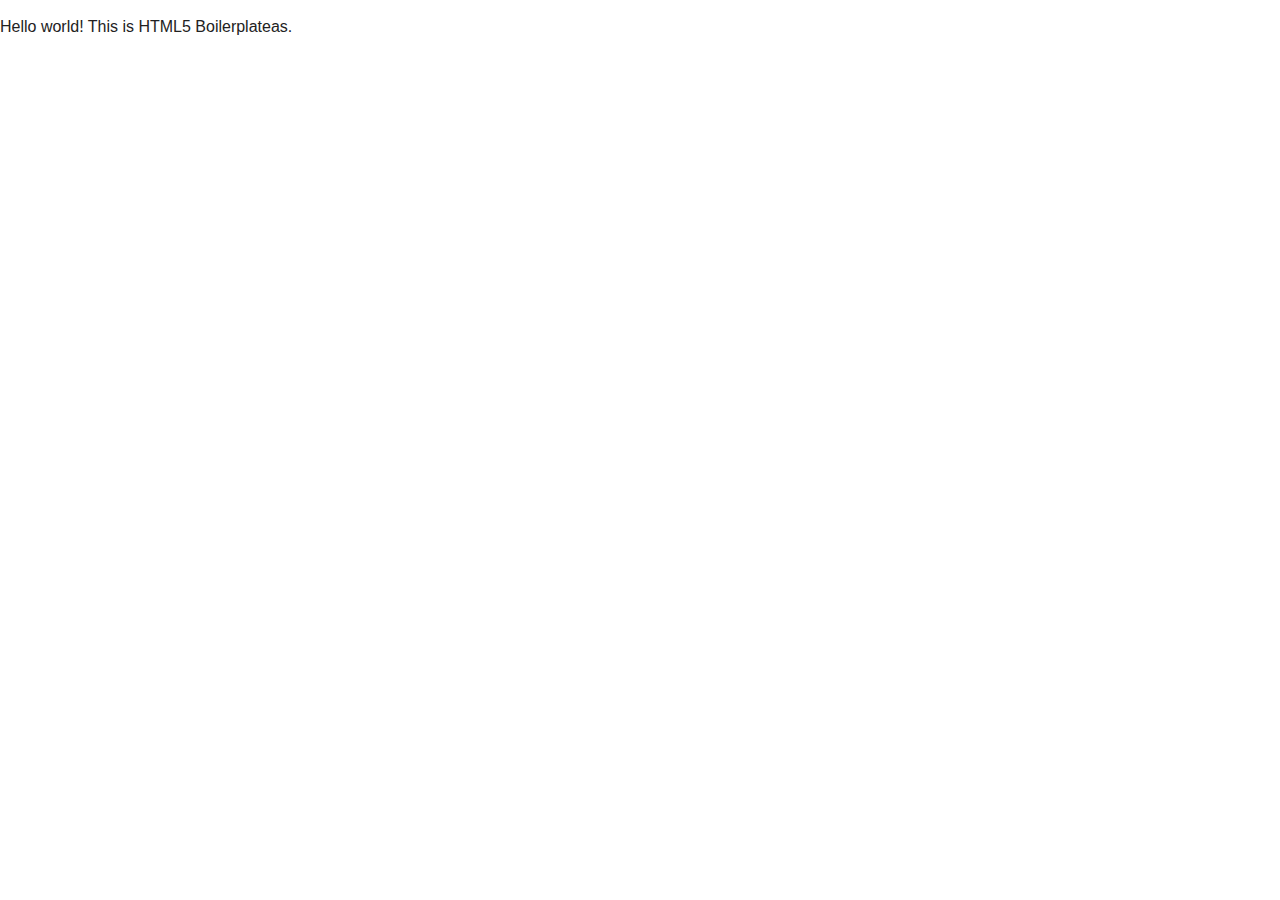
==== index.html @ f8ab848c "Init project" ====
<!DOCTYPE html>
<!--[if lt IE 7]>      <html class="no-js lt-ie9 lt-ie8 lt-ie7"> <![endif]-->
<!--[if IE 7]>         <html class="no-js lt-ie9 lt-ie8"> <![endif]-->
<!--[if IE 8]>         <html class="no-js lt-ie9"> <![endif]-->
<!--[if gt IE 8]><!--> <html class="no-js"> <!--<![endif]-->
    <head>
        <meta charset="utf-8">
        <meta http-equiv="X-UA-Compatible" content="IE=edge,chrome=1">
        <title></title>
        <meta name="description" content="">
        <meta name="viewport" content="width=device-width">

        <!-- Place favicon.ico and apple-touch-icon.png in the root directory -->

        <link rel="stylesheet" href="css/normalize.css">
        <link rel="stylesheet" href="css/main.css">
        <script src="js/vendor/modernizr-2.6.2.min.js"></script>
    </head>
    <body>
        <!--[if lt IE 7]>
            <p class="chromeframe">You are using an <strong>outdated</strong> browser. Please <a href="http://browsehappy.com/">upgrade your browser</a> or <a href="http://www.google.com/chromeframe/?redirect=true">activate Google Chrome Frame</a> to improve your experience.</p>
        <![endif]-->

        <!-- Add your site or application content here -->
        <p>Hello world! This is HTML5 Boilerplateas.</p>

        <script src="//ajax.googleapis.com/ajax/libs/jquery/1.9.1/jquery.min.js"></script>
        <script>window.jQuery || document.write('<script src="js/vendor/jquery-1.9.1.min.js"><\/script>')</script>
        <script src="js/plugins.js"></script>
        <script src="js/main.js"></script>

        <!-- Google Analytics: change UA-XXXXX-X to be your site's ID. -->
        <script>
            var _gaq=[['_setAccount','UA-XXXXX-X'],['_trackPageview']];
            (function(d,t){var g=d.createElement(t),s=d.getElementsByTagName(t)[0];
            g.src='//www.google-analytics.com/ga.js';
            s.parentNode.insertBefore(g,s)}(document,'script'));
        </script>
    </body>
</html>
---- css/main.css ----
/*
 * HTML5 Boilerplate
 *
 * What follows is the result of much research on cross-browser styling.
 * Credit left inline and big thanks to Nicolas Gallagher, Jonathan Neal,
 * Kroc Camen, and the H5BP dev community and team.
 */

/* ==========================================================================
   Base styles: opinionated defaults
   ========================================================================== */

html,
button,
input,
select,
textarea {
    color: #222;
}

body {
    font-size: 1em;
    line-height: 1.4;
}

/*
 * Remove text-shadow in selection highlight: h5bp.com/i
 * These selection rule sets have to be separate.
 * Customize the background color to match your design.
 */

::-moz-selection {
    background: #b3d4fc;
    text-shadow: none;
}

::selection {
    background: #b3d4fc;
    text-shadow: none;
}

/*
 * A better looking default horizontal rule
 */

hr {
    display: block;
    height: 1px;
    border: 0;
    border-top: 1px solid #ccc;
    margin: 1em 0;
    padding: 0;
}

/*
 * Remove the gap between images and the bottom of their containers: h5bp.com/i/440
 */

img {
    vertical-align: middle;
}

/*
 * Remove default fieldset styles.
 */

fieldset {
    border: 0;
    margin: 0;
    padding: 0;
}

/*
 * Allow only vertical resizing of textareas.
 */

textarea {
    resize: vertical;
}

/* ==========================================================================
   Chrome Frame prompt
   ========================================================================== */

.chromeframe {
    margin: 0.2em 0;
    background: #ccc;
    color: #000;
    padding: 0.2em 0;
}

/* ==========================================================================
   Author's custom styles
   ========================================================================== */

















/* ==========================================================================
   Helper classes
   ========================================================================== */

/*
 * Image replacement
 */

.ir {
    background-color: transparent;
    border: 0;
    overflow: hidden;
    /* IE 6/7 fallback */
    *text-indent: -9999px;
}

.ir:before {
    content: "";
    display: block;
    width: 0;
    height: 150%;
}

/*
 * Hide from both screenreaders and browsers: h5bp.com/u
 */

.hidden {
    display: none !important;
    visibility: hidden;
}

/*
 * Hide only visually, but have it available for screenreaders: h5bp.com/v
 */

.visuallyhidden {
    border: 0;
    clip: rect(0 0 0 0);
    height: 1px;
    margin: -1px;
    overflow: hidden;
    padding: 0;
    position: absolute;
    width: 1px;
}

/*
 * Extends the .visuallyhidden class to allow the element to be focusable
 * when navigated to via the keyboard: h5bp.com/p
 */

.visuallyhidden.focusable:active,
.visuallyhidden.focusable:focus {
    clip: auto;
    height: auto;
    margin: 0;
    overflow: visible;
    position: static;
    width: auto;
}

/*
 * Hide visually and from screenreaders, but maintain layout
 */

.invisible {
    visibility: hidden;
}

/*
 * Clearfix: contain floats
 *
 * For modern browsers
 * 1. The space content is one way to avoid an Opera bug when the
 *    `contenteditable` attribute is included anywhere else in the document.
 *    Otherwise it causes space to appear at the top and bottom of elements
 *    that receive the `clearfix` class.
 * 2. The use of `table` rather than `block` is only necessary if using
 *    `:before` to contain the top-margins of child elements.
 */

.clearfix:before,
.clearfix:after {
    content: " "; /* 1 */
    display: table; /* 2 */
}

.clearfix:after {
    clear: both;
}

/*
 * For IE 6/7 only
 * Include this rule to trigger hasLayout and contain floats.
 */

.clearfix {
    *zoom: 1;
}

/* ==========================================================================
   EXAMPLE Media Queries for Responsive Design.
   These examples override the primary ('mobile first') styles.
   Modify as content requires.
   ========================================================================== */

@media only screen and (min-width: 35em) {
    /* Style adjustments for viewports that meet the condition */
}

@media print,
       (-o-min-device-pixel-ratio: 5/4),
       (-webkit-min-device-pixel-ratio: 1.25),
       (min-resolution: 120dpi) {
    /* Style adjustments for high resolution devices */
}

/* ==========================================================================
   Print styles.
   Inlined to avoid required HTTP connection: h5bp.com/r
   ========================================================================== */

@media print {
    * {
        background: transparent !important;
        color: #000 !important; /* Black prints faster: h5bp.com/s */
        box-shadow: none !important;
        text-shadow: none !important;
    }

    a,
    a:visited {
        text-decoration: underline;
    }

    a[href]:after {
        content: " (" attr(href) ")";
    }

    abbr[title]:after {
        content: " (" attr(title) ")";
    }

    /*
     * Don't show links for images, or javascript/internal links
     */

    .ir a:after,
    a[href^="javascript:"]:after,
    a[href^="#"]:after {
        content: "";
    }

    pre,
    blockquote {
        border: 1px solid #999;
        page-break-inside: avoid;
    }

    thead {
        display: table-header-group; /* h5bp.com/t */
    }

    tr,
    img {
        page-break-inside: avoid;
    }

    img {
        max-width: 100% !important;
    }

    @page {
        margin: 0.5cm;
    }

    p,
    h2,
    h3 {
        orphans: 3;
        widows: 3;
    }

    h2,
    h3 {
        page-break-after: avoid;
    }
}
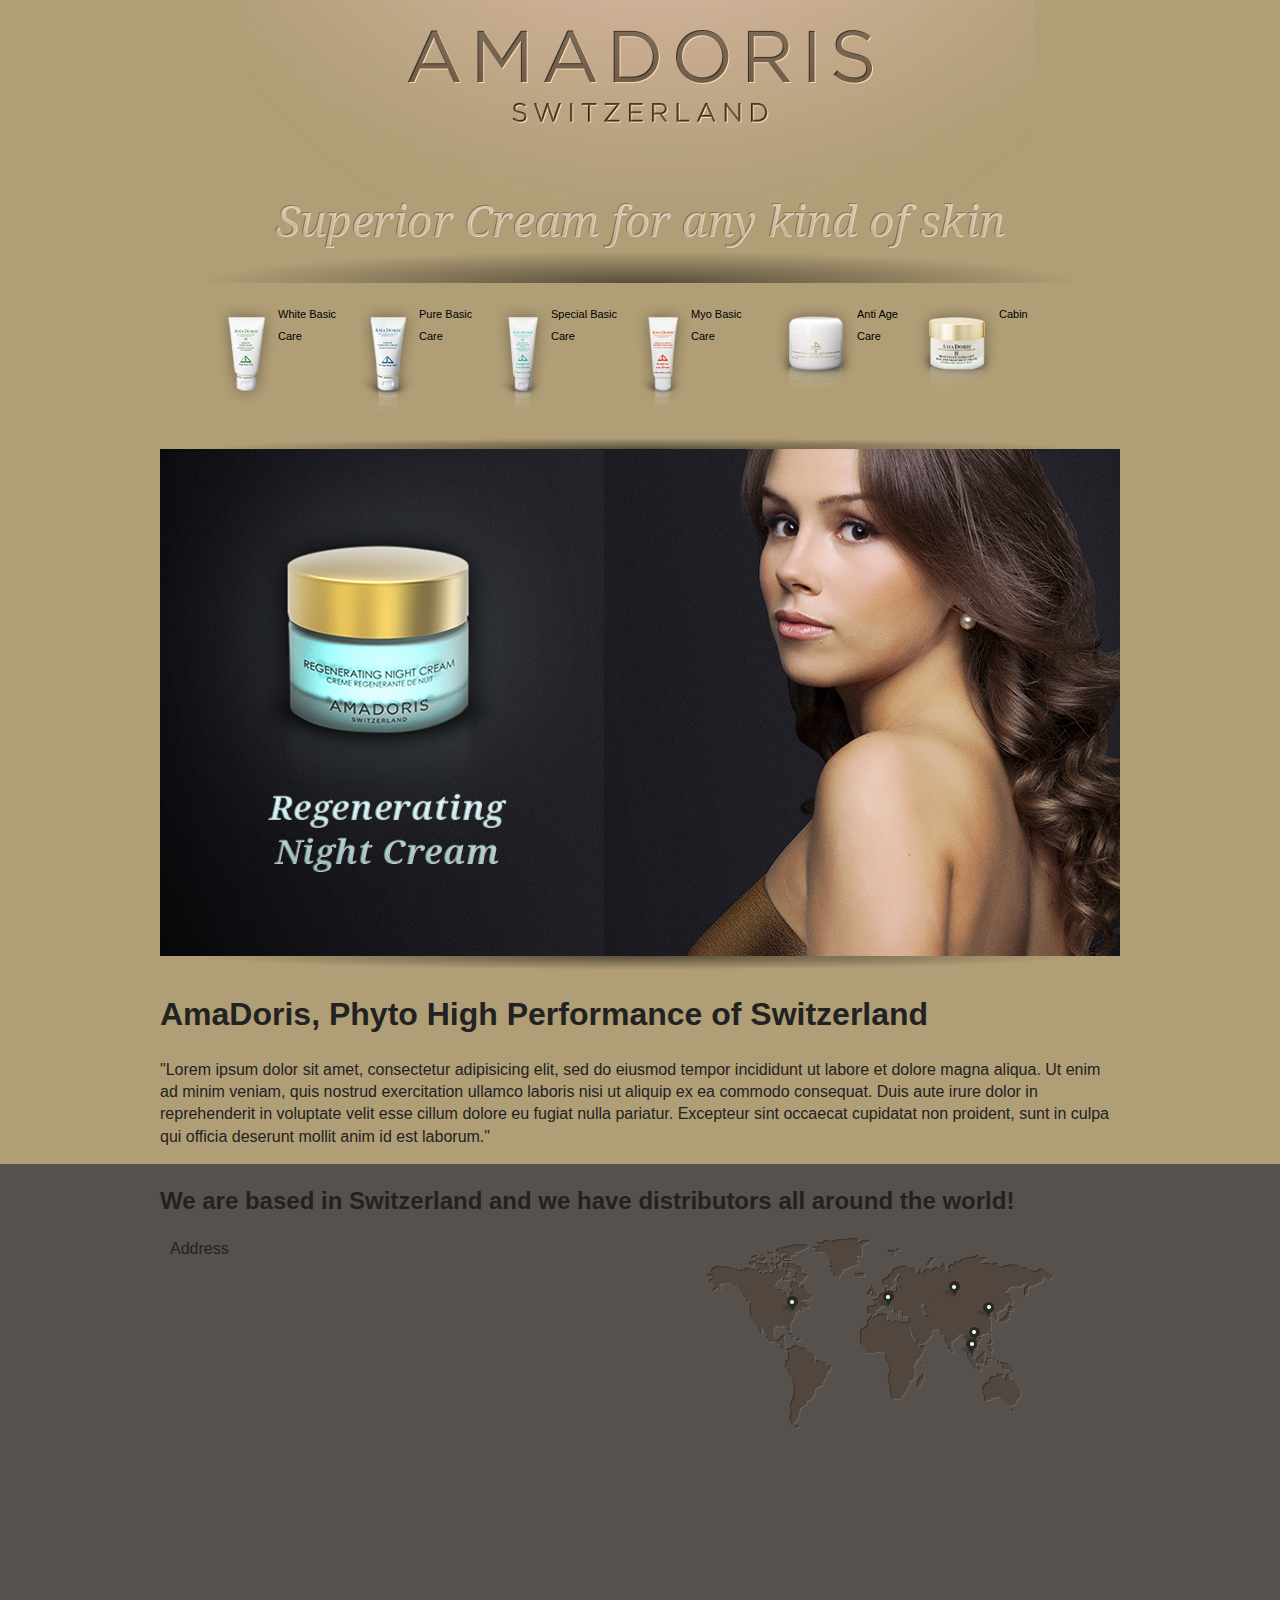
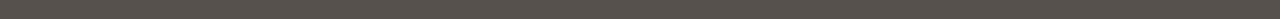
==== commit 552f2264: "landing page skeleton, needs fonts and improve footer" ====
--- a/index.html
+++ b/index.html
@@ -6,7 +6,7 @@
     <head>
         <meta charset="utf-8">
         <meta http-equiv="X-UA-Compatible" content="IE=edge,chrome=1">
-        <title></title>
+        <title>AmaDoris - Home</title>
         <meta name="description" content="">
         <meta name="viewport" content="width=device-width">
 
@@ -14,6 +14,8 @@
 
         <link rel="stylesheet" href="css/normalize.css">
         <link rel="stylesheet" href="css/main.css">
+        <link rel="stylesheet" href="css/style.css">
+        <link rel="stylesheet" href="css/960.css">
         <script src="js/vendor/modernizr-2.6.2.min.js"></script>
     </head>
     <body>
@@ -22,8 +24,52 @@
         <![endif]-->
 
         <!-- Add your site or application content here -->
-        <p>Hello world! This is HTML5 Boilerplateas.</p>
+        <header class="container container_12">
+            <div class="logo">
+                <a href='/' title="Home">
+                    <img src="img/logo_home.png">
+                </a>
+            </div>
+            <div class="top-tex">
+            </div>
+            <div class='top-shadow'></div>
+        </header>
 
+        <div class='main container container_12'>
+            <nav>
+                <ul>
+					<li><a href="#"><img src="img/product1.png"> White Basic Care</a></li>
+                    <li><a href="#"><img src="img/product2.png"> Pure Basic Care</a></li>
+                    <li><a href="#"><img src="img/product3.png"> Special Basic Care</a></li>
+                    <li><a href="#"><img src="img/product4.png"> Myo Basic Care</a></li>
+                    <li><a href="#"><img src="img/product5.png"> Anti Age Care</a></li>
+                    <li><a href="#"><img src="img/product6.png"> Cabin</a></li>
+                </ul>
+            </nav>
+			<div class='top-img-shadow'></div>
+			<div class='rotate-img'>
+				<img src='img/img_homepage.jpg'>
+			</div>
+			<div class='bottom-img-shadow'></div>
+			<div class='content'>
+				<h1>AmaDoris, Phyto High Performance of Switzerland</h1>
+				<p>"Lorem ipsum dolor sit amet, consectetur adipisicing elit, sed do eiusmod tempor 
+				incididunt ut labore et dolore magna aliqua. Ut enim ad minim veniam, quis nostrud 
+				exercitation ullamco laboris nisi ut aliquip ex ea commodo consequat. Duis aute irure 
+				dolor in reprehenderit in voluptate velit esse cillum dolore eu fugiat nulla pariatur. 
+				Excepteur sint occaecat cupidatat non proident, sunt in culpa qui officia deserunt mollit 
+				anim id est laborum."</p>
+			</div>
+        </div>
+		<footer>
+			<div class='container container_12'>
+				<h2>We are based in Switzerland and we have distributors all around the world!</h2>
+				<div class='grid_6'>Address</div>
+				<div class='grid_6'>
+					<img src='img/world_map_footer.png'>
+				</div>
+			</div>
+		</footer>
         <script src="//ajax.googleapis.com/ajax/libs/jquery/1.9.1/jquery.min.js"></script>
         <script>window.jQuery || document.write('<script src="js/vendor/jquery-1.9.1.min.js"><\/script>')</script>
         <script src="js/plugins.js"></script>
@@ -31,10 +77,12 @@
 
         <!-- Google Analytics: change UA-XXXXX-X to be your site's ID. -->
         <script>
-            var _gaq=[['_setAccount','UA-XXXXX-X'],['_trackPageview']];
-            (function(d,t){var g=d.createElement(t),s=d.getElementsByTagName(t)[0];
-            g.src='//www.google-analytics.com/ga.js';
-            s.parentNode.insertBefore(g,s)}(document,'script'));
+			var _gaq = [['_setAccount', 'UA-XXXXX-X'], ['_trackPageview']];
+			(function(d, t) {
+				var g = d.createElement(t), s = d.getElementsByTagName(t)[0];
+				g.src = '//www.google-analytics.com/ga.js';
+				s.parentNode.insertBefore(g, s)
+			}(document, 'script'));
         </script>
     </body>
 </html>
--- a/css/style.css
+++ b/css/style.css
@@ -0,0 +1,71 @@
+/* 
+    Document   : style
+    Created on : Jun 7, 2013, 11:32:16 PM
+    Author     : Sebastian Machuca @serroba <admin@serroba.com>
+    Description:
+        Purpose of the stylesheet follows.
+*/
+img{
+    display: block;
+	margin : 0 auto;
+}
+body{
+    background-color: #b09e76;
+}
+header .logo{
+    background: url('../img/top_shade.png') no-repeat top center transparent;
+    padding: 30px 0 80px;
+}
+header img{
+    margin : 0 auto;
+}
+header .top-tex{
+    background: url('../img/top_text.png') no-repeat center center transparent;
+    height: 45px;
+}
+header .top-shadow{
+    height: 35px;
+    background: -moz-radial-gradient(bottom center, ellipse , rgba(0,0,0,0.5), rgba(176, 158, 118, 0.1) 65%), #b09e76;
+    background: -webkit-radial-gradient(bottom center, ellipse , rgba(0,0,0,0.5), rgba(176, 158, 118, 0.1) 65%), #b09e76;
+    background: radial-gradient(bottom center, ellipse , rgba(0,0,0,0.5), rgba(176, 158, 118, 0.1) 65%), #b09e76;
+}
+.main ul{
+	display: table;
+	margin: 20px  auto;
+	overflow: auto;
+	padding-left: 0px;
+	width: 850px;
+}
+.main ul li{
+	display: block;
+	float: left;
+	margin-right: 15px;
+	width: 125px;
+}
+.main ul li a{
+	color: black;
+	font-size: 11px;
+	text-decoration: none;
+	vertical-align: text-bottom;
+}
+.main ul li a img{
+	float: left;
+}
+.main .top-img-shadow{
+    height: 12px;
+    background: -moz-radial-gradient(bottom center, ellipse , rgba(0,0,0,0.5), rgba(176, 158, 118, 0.1) 65%), #b09e76;
+    background: -webkit-radial-gradient(bottom center, ellipse , rgba(0,0,0,0.5), rgba(176, 158, 118, 0.1) 65%), #b09e76;
+    background: radial-gradient(bottom center, ellipse , rgba(0,0,0,0.5), rgba(176, 158, 118, 0.1) 65%), #b09e76;
+}
+
+.main .bottom-img-shadow{
+    height: 15px;
+    background: -moz-radial-gradient(top center, ellipse , rgba(0,0,0,0.5), rgba(176, 158, 118, 0.1) 65%), #b09e76;
+    background: -webkit-radial-gradient(top center, ellipse , rgba(0,0,0,0.5), rgba(176, 158, 118, 0.1) 65%), #b09e76;
+    background: radial-gradient(top center, ellipse , rgba(0,0,0,0.5), rgba(176, 158, 118, 0.1) 65%), #b09e76;
+}
+
+footer{
+	background: url('../img/footer_background.jpg') repeat-x top #57514d;
+	height: 455px;
+}--- a/css/960.css
+++ b/css/960.css
@@ -0,0 +1,653 @@
+/*
+  960 Grid System ~ Core CSS.
+  Learn more ~ http://960.gs/
+
+  Licensed under GPL and MIT.
+*/
+
+/*
+  Forces backgrounds to span full width,
+  even if there is horizontal scrolling.
+  Increase this if your layout is wider.
+
+  Note: IE6 works fine without this fix.
+*/
+
+body {
+  min-width: 960px;
+}
+
+/* `Container
+----------------------------------------------------------------------------------------------------*/
+
+.container_12,
+.container_16 {
+  margin-left: auto;
+  margin-right: auto;
+  width: 960px;
+}
+
+/* `Grid >> Global
+----------------------------------------------------------------------------------------------------*/
+
+.grid_1,
+.grid_2,
+.grid_3,
+.grid_4,
+.grid_5,
+.grid_6,
+.grid_7,
+.grid_8,
+.grid_9,
+.grid_10,
+.grid_11,
+.grid_12,
+.grid_13,
+.grid_14,
+.grid_15,
+.grid_16 {
+  display: inline;
+  float: left;
+  margin-left: 10px;
+  margin-right: 10px;
+}
+
+.push_1, .pull_1,
+.push_2, .pull_2,
+.push_3, .pull_3,
+.push_4, .pull_4,
+.push_5, .pull_5,
+.push_6, .pull_6,
+.push_7, .pull_7,
+.push_8, .pull_8,
+.push_9, .pull_9,
+.push_10, .pull_10,
+.push_11, .pull_11,
+.push_12, .pull_12,
+.push_13, .pull_13,
+.push_14, .pull_14,
+.push_15, .pull_15 {
+  position: relative;
+}
+
+.container_12 .grid_3,
+.container_16 .grid_4 {
+  width: 220px;
+}
+
+.container_12 .grid_6,
+.container_16 .grid_8 {
+  width: 460px;
+}
+
+.container_12 .grid_9,
+.container_16 .grid_12 {
+  width: 700px;
+}
+
+.container_12 .grid_12,
+.container_16 .grid_16 {
+  width: 940px;
+}
+
+/* `Grid >> Children (Alpha ~ First, Omega ~ Last)
+----------------------------------------------------------------------------------------------------*/
+
+.alpha {
+  margin-left: 0;
+}
+
+.omega {
+  margin-right: 0;
+}
+
+/* `Grid >> 12 Columns
+----------------------------------------------------------------------------------------------------*/
+
+.container_12 .grid_1 {
+  width: 60px;
+}
+
+.container_12 .grid_2 {
+  width: 140px;
+}
+
+.container_12 .grid_4 {
+  width: 300px;
+}
+
+.container_12 .grid_5 {
+  width: 380px;
+}
+
+.container_12 .grid_7 {
+  width: 540px;
+}
+
+.container_12 .grid_8 {
+  width: 620px;
+}
+
+.container_12 .grid_10 {
+  width: 780px;
+}
+
+.container_12 .grid_11 {
+  width: 860px;
+}
+
+/* `Grid >> 16 Columns
+----------------------------------------------------------------------------------------------------*/
+
+.container_16 .grid_1 {
+  width: 40px;
+}
+
+.container_16 .grid_2 {
+  width: 100px;
+}
+
+.container_16 .grid_3 {
+  width: 160px;
+}
+
+.container_16 .grid_5 {
+  width: 280px;
+}
+
+.container_16 .grid_6 {
+  width: 340px;
+}
+
+.container_16 .grid_7 {
+  width: 400px;
+}
+
+.container_16 .grid_9 {
+  width: 520px;
+}
+
+.container_16 .grid_10 {
+  width: 580px;
+}
+
+.container_16 .grid_11 {
+  width: 640px;
+}
+
+.container_16 .grid_13 {
+  width: 760px;
+}
+
+.container_16 .grid_14 {
+  width: 820px;
+}
+
+.container_16 .grid_15 {
+  width: 880px;
+}
+
+/* `Prefix Extra Space >> Global
+----------------------------------------------------------------------------------------------------*/
+
+.container_12 .prefix_3,
+.container_16 .prefix_4 {
+  padding-left: 240px;
+}
+
+.container_12 .prefix_6,
+.container_16 .prefix_8 {
+  padding-left: 480px;
+}
+
+.container_12 .prefix_9,
+.container_16 .prefix_12 {
+  padding-left: 720px;
+}
+
+/* `Prefix Extra Space >> 12 Columns
+----------------------------------------------------------------------------------------------------*/
+
+.container_12 .prefix_1 {
+  padding-left: 80px;
+}
+
+.container_12 .prefix_2 {
+  padding-left: 160px;
+}
+
+.container_12 .prefix_4 {
+  padding-left: 320px;
+}
+
+.container_12 .prefix_5 {
+  padding-left: 400px;
+}
+
+.container_12 .prefix_7 {
+  padding-left: 560px;
+}
+
+.container_12 .prefix_8 {
+  padding-left: 640px;
+}
+
+.container_12 .prefix_10 {
+  padding-left: 800px;
+}
+
+.container_12 .prefix_11 {
+  padding-left: 880px;
+}
+
+/* `Prefix Extra Space >> 16 Columns
+----------------------------------------------------------------------------------------------------*/
+
+.container_16 .prefix_1 {
+  padding-left: 60px;
+}
+
+.container_16 .prefix_2 {
+  padding-left: 120px;
+}
+
+.container_16 .prefix_3 {
+  padding-left: 180px;
+}
+
+.container_16 .prefix_5 {
+  padding-left: 300px;
+}
+
+.container_16 .prefix_6 {
+  padding-left: 360px;
+}
+
+.container_16 .prefix_7 {
+  padding-left: 420px;
+}
+
+.container_16 .prefix_9 {
+  padding-left: 540px;
+}
+
+.container_16 .prefix_10 {
+  padding-left: 600px;
+}
+
+.container_16 .prefix_11 {
+  padding-left: 660px;
+}
+
+.container_16 .prefix_13 {
+  padding-left: 780px;
+}
+
+.container_16 .prefix_14 {
+  padding-left: 840px;
+}
+
+.container_16 .prefix_15 {
+  padding-left: 900px;
+}
+
+/* `Suffix Extra Space >> Global
+----------------------------------------------------------------------------------------------------*/
+
+.container_12 .suffix_3,
+.container_16 .suffix_4 {
+  padding-right: 240px;
+}
+
+.container_12 .suffix_6,
+.container_16 .suffix_8 {
+  padding-right: 480px;
+}
+
+.container_12 .suffix_9,
+.container_16 .suffix_12 {
+  padding-right: 720px;
+}
+
+/* `Suffix Extra Space >> 12 Columns
+----------------------------------------------------------------------------------------------------*/
+
+.container_12 .suffix_1 {
+  padding-right: 80px;
+}
+
+.container_12 .suffix_2 {
+  padding-right: 160px;
+}
+
+.container_12 .suffix_4 {
+  padding-right: 320px;
+}
+
+.container_12 .suffix_5 {
+  padding-right: 400px;
+}
+
+.container_12 .suffix_7 {
+  padding-right: 560px;
+}
+
+.container_12 .suffix_8 {
+  padding-right: 640px;
+}
+
+.container_12 .suffix_10 {
+  padding-right: 800px;
+}
+
+.container_12 .suffix_11 {
+  padding-right: 880px;
+}
+
+/* `Suffix Extra Space >> 16 Columns
+----------------------------------------------------------------------------------------------------*/
+
+.container_16 .suffix_1 {
+  padding-right: 60px;
+}
+
+.container_16 .suffix_2 {
+  padding-right: 120px;
+}
+
+.container_16 .suffix_3 {
+  padding-right: 180px;
+}
+
+.container_16 .suffix_5 {
+  padding-right: 300px;
+}
+
+.container_16 .suffix_6 {
+  padding-right: 360px;
+}
+
+.container_16 .suffix_7 {
+  padding-right: 420px;
+}
+
+.container_16 .suffix_9 {
+  padding-right: 540px;
+}
+
+.container_16 .suffix_10 {
+  padding-right: 600px;
+}
+
+.container_16 .suffix_11 {
+  padding-right: 660px;
+}
+
+.container_16 .suffix_13 {
+  padding-right: 780px;
+}
+
+.container_16 .suffix_14 {
+  padding-right: 840px;
+}
+
+.container_16 .suffix_15 {
+  padding-right: 900px;
+}
+
+/* `Push Space >> Global
+----------------------------------------------------------------------------------------------------*/
+
+.container_12 .push_3,
+.container_16 .push_4 {
+  left: 240px;
+}
+
+.container_12 .push_6,
+.container_16 .push_8 {
+  left: 480px;
+}
+
+.container_12 .push_9,
+.container_16 .push_12 {
+  left: 720px;
+}
+
+/* `Push Space >> 12 Columns
+----------------------------------------------------------------------------------------------------*/
+
+.container_12 .push_1 {
+  left: 80px;
+}
+
+.container_12 .push_2 {
+  left: 160px;
+}
+
+.container_12 .push_4 {
+  left: 320px;
+}
+
+.container_12 .push_5 {
+  left: 400px;
+}
+
+.container_12 .push_7 {
+  left: 560px;
+}
+
+.container_12 .push_8 {
+  left: 640px;
+}
+
+.container_12 .push_10 {
+  left: 800px;
+}
+
+.container_12 .push_11 {
+  left: 880px;
+}
+
+/* `Push Space >> 16 Columns
+----------------------------------------------------------------------------------------------------*/
+
+.container_16 .push_1 {
+  left: 60px;
+}
+
+.container_16 .push_2 {
+  left: 120px;
+}
+
+.container_16 .push_3 {
+  left: 180px;
+}
+
+.container_16 .push_5 {
+  left: 300px;
+}
+
+.container_16 .push_6 {
+  left: 360px;
+}
+
+.container_16 .push_7 {
+  left: 420px;
+}
+
+.container_16 .push_9 {
+  left: 540px;
+}
+
+.container_16 .push_10 {
+  left: 600px;
+}
+
+.container_16 .push_11 {
+  left: 660px;
+}
+
+.container_16 .push_13 {
+  left: 780px;
+}
+
+.container_16 .push_14 {
+  left: 840px;
+}
+
+.container_16 .push_15 {
+  left: 900px;
+}
+
+/* `Pull Space >> Global
+----------------------------------------------------------------------------------------------------*/
+
+.container_12 .pull_3,
+.container_16 .pull_4 {
+  left: -240px;
+}
+
+.container_12 .pull_6,
+.container_16 .pull_8 {
+  left: -480px;
+}
+
+.container_12 .pull_9,
+.container_16 .pull_12 {
+  left: -720px;
+}
+
+/* `Pull Space >> 12 Columns
+----------------------------------------------------------------------------------------------------*/
+
+.container_12 .pull_1 {
+  left: -80px;
+}
+
+.container_12 .pull_2 {
+  left: -160px;
+}
+
+.container_12 .pull_4 {
+  left: -320px;
+}
+
+.container_12 .pull_5 {
+  left: -400px;
+}
+
+.container_12 .pull_7 {
+  left: -560px;
+}
+
+.container_12 .pull_8 {
+  left: -640px;
+}
+
+.container_12 .pull_10 {
+  left: -800px;
+}
+
+.container_12 .pull_11 {
+  left: -880px;
+}
+
+/* `Pull Space >> 16 Columns
+----------------------------------------------------------------------------------------------------*/
+
+.container_16 .pull_1 {
+  left: -60px;
+}
+
+.container_16 .pull_2 {
+  left: -120px;
+}
+
+.container_16 .pull_3 {
+  left: -180px;
+}
+
+.container_16 .pull_5 {
+  left: -300px;
+}
+
+.container_16 .pull_6 {
+  left: -360px;
+}
+
+.container_16 .pull_7 {
+  left: -420px;
+}
+
+.container_16 .pull_9 {
+  left: -540px;
+}
+
+.container_16 .pull_10 {
+  left: -600px;
+}
+
+.container_16 .pull_11 {
+  left: -660px;
+}
+
+.container_16 .pull_13 {
+  left: -780px;
+}
+
+.container_16 .pull_14 {
+  left: -840px;
+}
+
+.container_16 .pull_15 {
+  left: -900px;
+}
+
+/* `Clear Floated Elements
+----------------------------------------------------------------------------------------------------*/
+
+/* http://sonspring.com/journal/clearing-floats */
+
+.clear {
+  clear: both;
+  display: block;
+  overflow: hidden;
+  visibility: hidden;
+  width: 0;
+  height: 0;
+}
+
+/* http://www.yuiblog.com/blog/2010/09/27/clearfix-reloaded-overflowhidden-demystified */
+
+.clearfix:before,
+.clearfix:after,
+.container_12:before,
+.container_12:after,
+.container_16:before,
+.container_16:after {
+  content: '.';
+  display: block;
+  overflow: hidden;
+  visibility: hidden;
+  font-size: 0;
+  line-height: 0;
+  width: 0;
+  height: 0;
+}
+
+.clearfix:after,
+.container_12:after,
+.container_16:after {
+  clear: both;
+}
+
+/*
+  The following zoom:1 rule is specifically for IE6 + IE7.
+  Move to separate stylesheet if invalid CSS is a problem.
+*/
+
+.clearfix,
+.container_12,
+.container_16 {
+  zoom: 1;
+}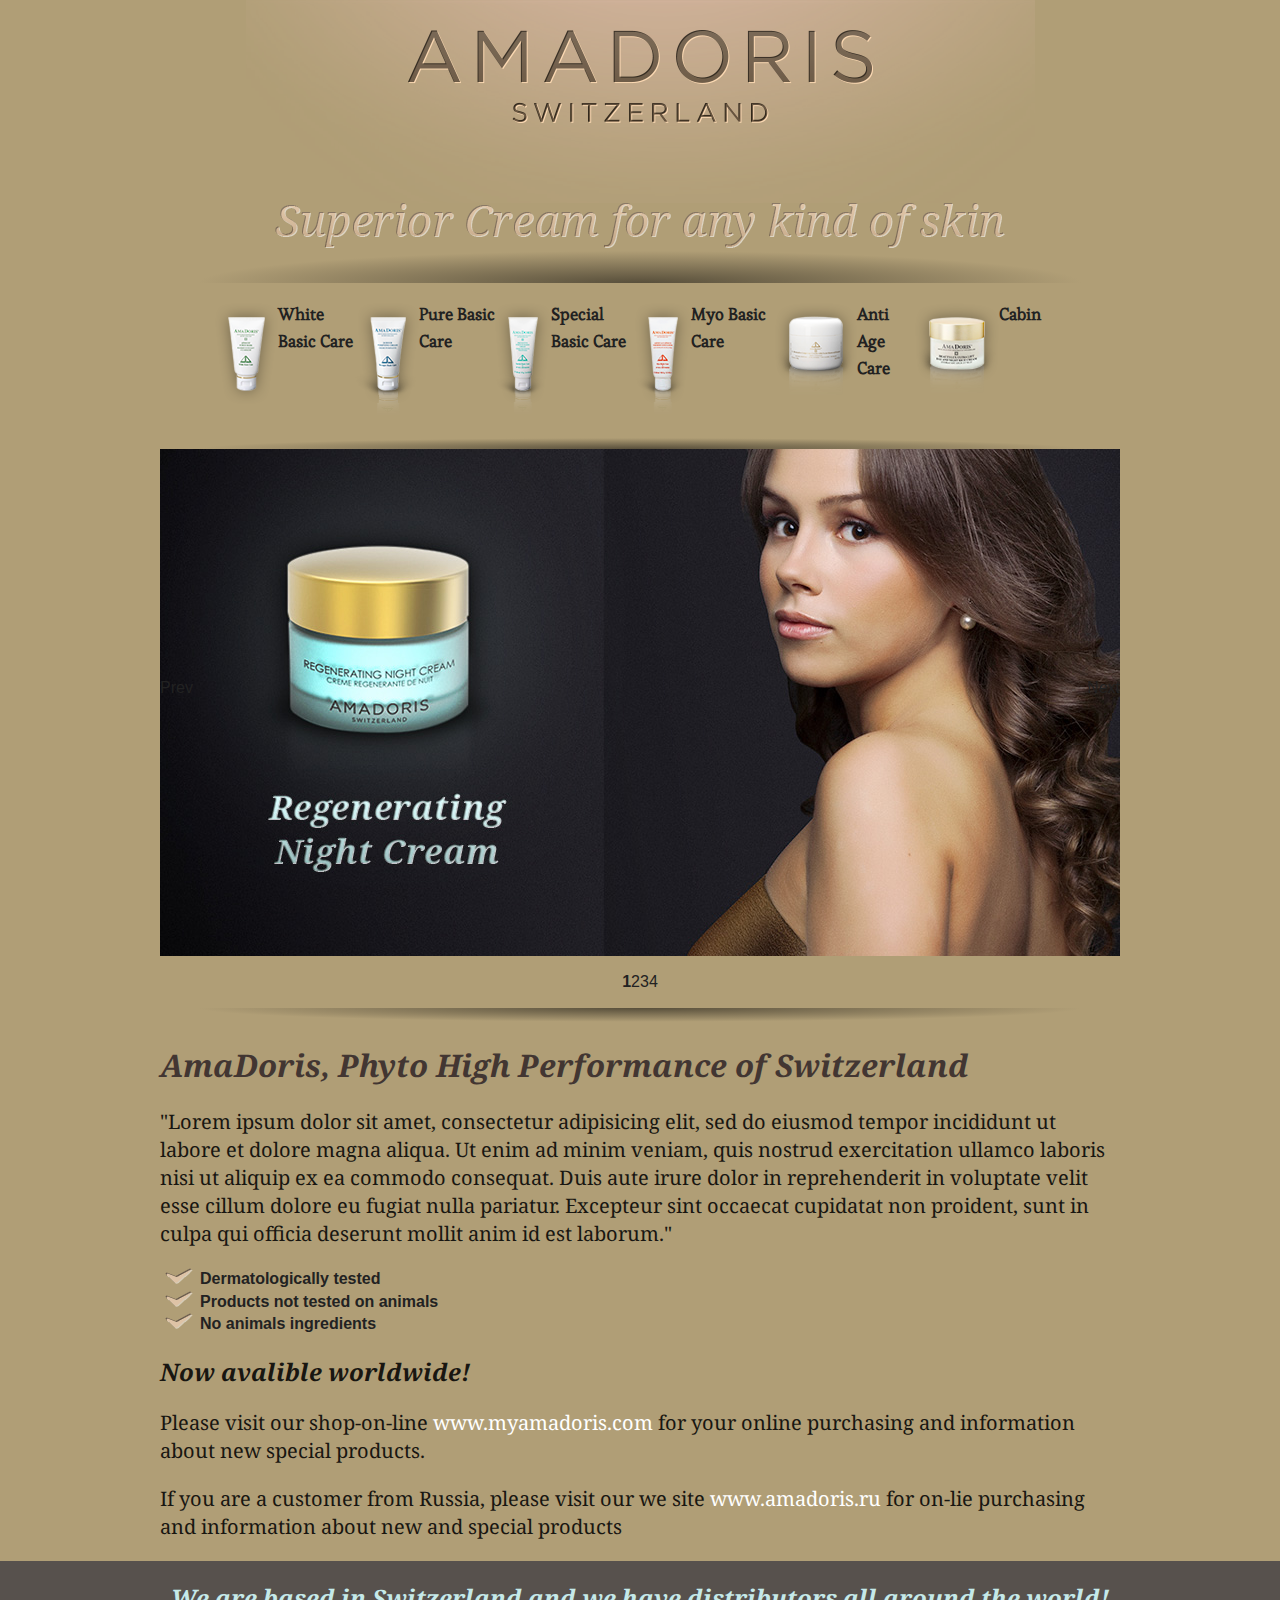
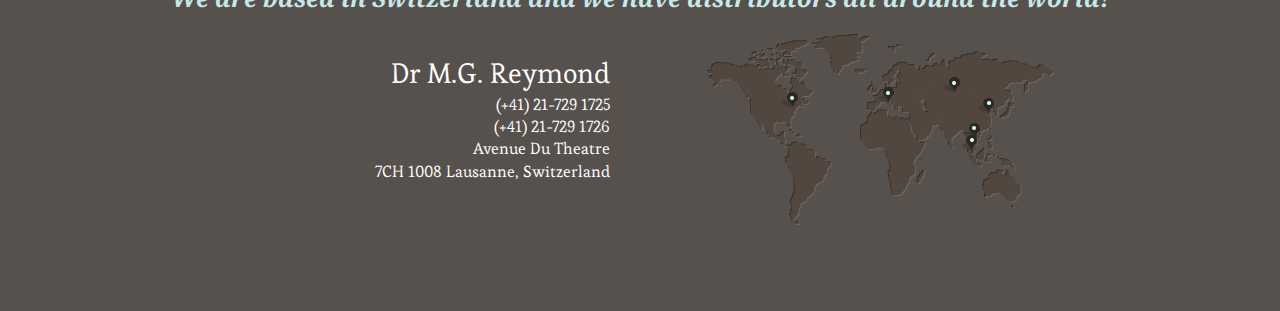
==== commit eaa82168: "first index release ready" ====
--- a/index.html
+++ b/index.html
@@ -16,7 +16,11 @@
         <link rel="stylesheet" href="css/main.css">
         <link rel="stylesheet" href="css/style.css">
         <link rel="stylesheet" href="css/960.css">
+		<link rel="stylesheet" href="css/nivo-slider.css">
+		<link href='http://fonts.googleapis.com/css?family=Esteban' rel='stylesheet' type='text/css'>
+		<link href='http://fonts.googleapis.com/css?family=Noto+Serif:400,400italic' rel='stylesheet' type='text/css'>
         <script src="js/vendor/modernizr-2.6.2.min.js"></script>
+
     </head>
     <body>
         <!--[if lt IE 7]>
@@ -35,7 +39,7 @@
             <div class='top-shadow'></div>
         </header>
 
-        <div class='main container container_12'>
+        <article class='main container container_12'>
             <nav>
                 <ul>
 					<li><a href="#"><img src="img/product1.png"> White Basic Care</a></li>
@@ -47,24 +51,48 @@
                 </ul>
             </nav>
 			<div class='top-img-shadow'></div>
-			<div class='rotate-img'>
-				<img src='img/img_homepage.jpg'>
+			<div id="slider" class="nivoSlider">
+				<img src='img/img1.jpg' alt="">
+				<img src='img/img2.jpg' alt="">
+				<img src='img/img3.jpg' alt="">
+				<img src='img/img4.png' alt="">
 			</div>
 			<div class='bottom-img-shadow'></div>
 			<div class='content'>
 				<h1>AmaDoris, Phyto High Performance of Switzerland</h1>
 				<p>"Lorem ipsum dolor sit amet, consectetur adipisicing elit, sed do eiusmod tempor 
-				incididunt ut labore et dolore magna aliqua. Ut enim ad minim veniam, quis nostrud 
-				exercitation ullamco laboris nisi ut aliquip ex ea commodo consequat. Duis aute irure 
-				dolor in reprehenderit in voluptate velit esse cillum dolore eu fugiat nulla pariatur. 
-				Excepteur sint occaecat cupidatat non proident, sunt in culpa qui officia deserunt mollit 
-				anim id est laborum."</p>
+					incididunt ut labore et dolore magna aliqua. Ut enim ad minim veniam, quis nostrud 
+					exercitation ullamco laboris nisi ut aliquip ex ea commodo consequat. Duis aute irure 
+					dolor in reprehenderit in voluptate velit esse cillum dolore eu fugiat nulla pariatur. 
+					Excepteur sint occaecat cupidatat non proident, sunt in culpa qui officia deserunt mollit 
+					anim id est laborum."</p>
+
+				<ul>
+					<li>Dermatologically tested</li>
+					<li>Products not tested on animals</li>
+					<li>No animals ingredients</li>
+				</ul>
+
+				<h2>Now avalible worldwide!</h2>
+				<p>Please visit our shop-on-line <a href="http://www.myamadoris.com">www.myamadoris.com</a> 
+					for your online purchasing and information about new special products.</p>
+				<p>If you are a customer from Russia, please visit our we site 
+					<a href="http://www.amadoris.ru">www.amadoris.ru</a> for on-lie purchasing and information
+					about new and special products</p>
 			</div>
-        </div>
+        </article>
 		<footer>
 			<div class='container container_12'>
 				<h2>We are based in Switzerland and we have distributors all around the world!</h2>
-				<div class='grid_6'>Address</div>
+				<div class='grid_6'>
+					<address>
+						<span class="name">Dr M.G. Reymond</span> <br>
+						<a href="tel:+41217291725">(+41) 21-729 1725</a><br>
+						<a href="tel:+41217291726">(+41) 21-729 1726</a><br>
+						<span>Avenue Du Theatre<br>
+							7CH 1008 Lausanne, Switzerland</span>
+					</address>
+				</div>
 				<div class='grid_6'>
 					<img src='img/world_map_footer.png'>
 				</div>
@@ -74,7 +102,12 @@
         <script>window.jQuery || document.write('<script src="js/vendor/jquery-1.9.1.min.js"><\/script>')</script>
         <script src="js/plugins.js"></script>
         <script src="js/main.js"></script>
-
+		<script src="js/vendor/jquery.nivo.slider.pack.js"></script>
+		<script type="text/javascript">
+			$(window).load(function() {
+				$('#slider').nivoSlider();
+			});
+		</script>
         <!-- Google Analytics: change UA-XXXXX-X to be your site's ID. -->
         <script>
 			var _gaq = [['_setAccount', 'UA-XXXXX-X'], ['_trackPageview']];
--- a/css/style.css
+++ b/css/style.css
@@ -29,27 +29,58 @@
     background: -webkit-radial-gradient(bottom center, ellipse , rgba(0,0,0,0.5), rgba(176, 158, 118, 0.1) 65%), #b09e76;
     background: radial-gradient(bottom center, ellipse , rgba(0,0,0,0.5), rgba(176, 158, 118, 0.1) 65%), #b09e76;
 }
-.main ul{
+.main nav ul{
 	display: table;
+	height: 114px;
 	margin: 20px  auto;
 	overflow: auto;
 	padding-left: 0px;
 	width: 850px;
 }
-.main ul li{
+.main nav ul li{
 	display: block;
 	float: left;
-	margin-right: 15px;
-	width: 125px;
+	height: 114px;
+	width: 140px;
 }
-.main ul li a{
-	color: black;
-	font-size: 11px;
+.main nav ul li a{
+	color: #212121;
+	font-family: 'Esteban', serif;
+	font-size: 17px;
 	text-decoration: none;
 	vertical-align: text-bottom;
 }
-.main ul li a img{
+.main nav ul li a img{
 	float: left;
+}
+.main .content h1{
+	color: #423632;
+	font-family: 'Noto Serif', serif;
+	font-size: 31px;
+	font-style: italic;
+}
+.main .content h2{
+	color: #181611;
+	font-family: 'Noto Serif', serif;
+	font-size: 24px;
+	font-style: italic;
+}
+.main .content p{
+	color: #181611;
+	font-family: 'Noto Serif', serif;
+	font-size: 20px;
+	font-style: normal;
+}
+.main .content a{
+	color: #fff;
+	font-family: 'Noto Serif', serif;
+	text-decoration: none;
+}
+.main ul{
+	list-style-image: url('../img/bullet.png');
+}
+.main ul li{
+	font-weight: bold;
 }
 .main .top-img-shadow{
     height: 12px;
@@ -66,6 +97,31 @@
 }
 
 footer{
-	background: url('../img/footer_background.jpg') repeat-x top #57514d;
-	height: 455px;
+	background: #57514d; /*url('../img/footer_gradient.jpg') repeat-x top #57514d;*/
+	height: 350px;
+}
+
+footer h2{
+	color: #c5e9e9;
+	font-family: 'Noto Serif', serif;
+	font-size: 24px;
+	font-style: italic;
+	text-align: center;
+}
+footer address{
+	color: #fff;
+	font-family: 'Esteban', serif;
+	font-size: 16px;
+	font-style: normal;
+	margin-top: 20px;
+	padding-right: 20px;
+	text-align: right;
+}
+footer address a{
+	color: #fff;
+	text-decoration: none;
+}
+
+footer address .name{
+	font-size: 28px;
 }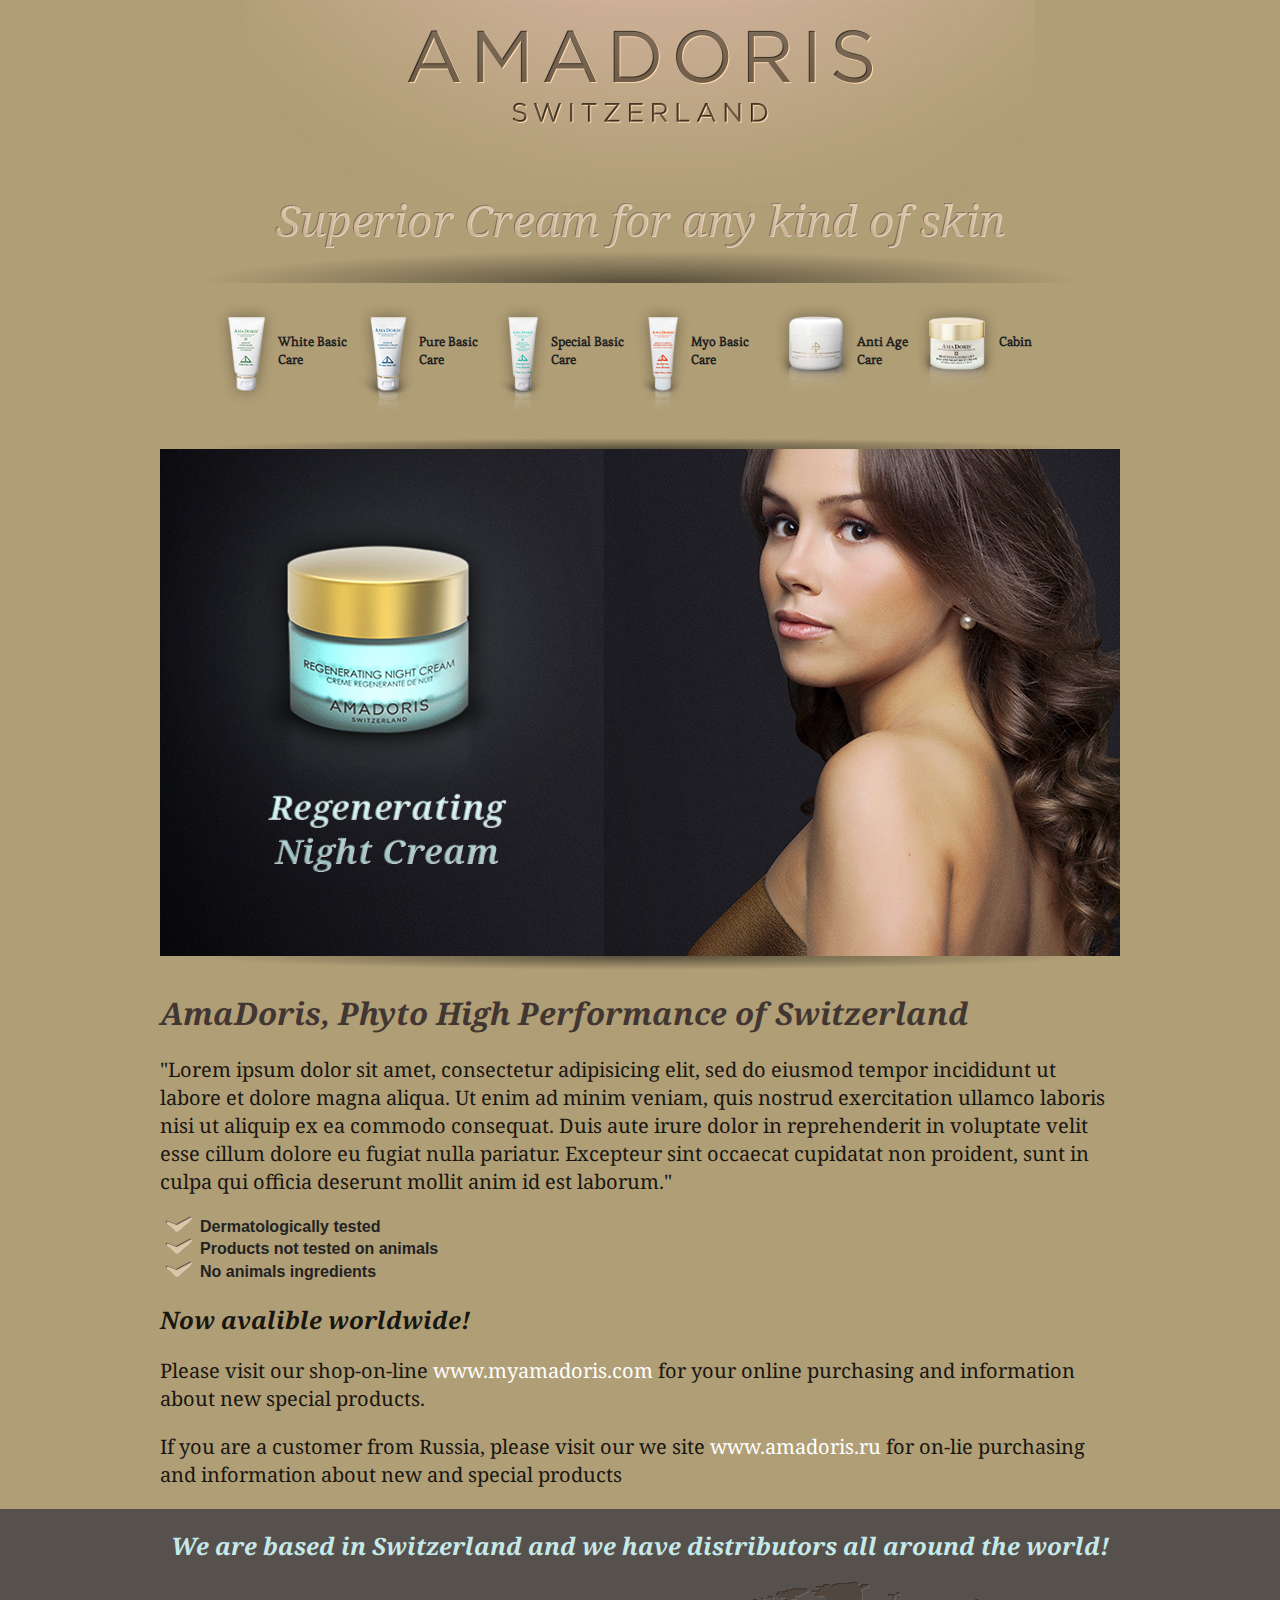
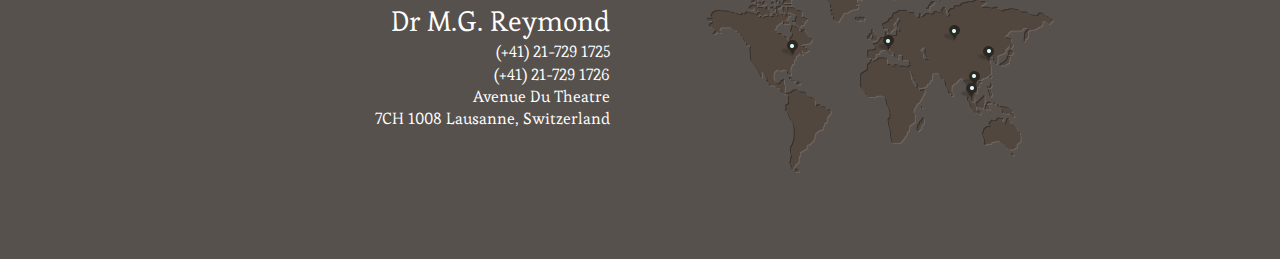
==== commit 98ed2d33: "fixed problems with css and nivo JS plugin" ====
--- a/index.html
+++ b/index.html
@@ -42,12 +42,12 @@
         <article class='main container container_12'>
             <nav>
                 <ul>
-					<li><a href="#"><img src="img/product1.png"> White Basic Care</a></li>
-                    <li><a href="#"><img src="img/product2.png"> Pure Basic Care</a></li>
-                    <li><a href="#"><img src="img/product3.png"> Special Basic Care</a></li>
-                    <li><a href="#"><img src="img/product4.png"> Myo Basic Care</a></li>
-                    <li><a href="#"><img src="img/product5.png"> Anti Age Care</a></li>
-                    <li><a href="#"><img src="img/product6.png"> Cabin</a></li>
+					<li><a href="#"><img src="img/product1.png"> <span class="text">White Basic Care</span></a></li>
+                    <li><a href="#"><img src="img/product2.png"> <span class="text">Pure Basic Care</span></a></li>
+                    <li><a href="#"><img src="img/product3.png"> <span class="text">Special Basic Care</span></a></li>
+                    <li><a href="#"><img src="img/product4.png"> <span class="text">Myo Basic Care</span></a></li>
+                    <li><a href="#"><img src="img/product5.png"> <span class="text">Anti Age Care</span></a></li>
+                    <li><a href="#"><img src="img/product6.png"> <span class="text">Cabin</span></a></li>
                 </ul>
             </nav>
 			<div class='top-img-shadow'></div>
@@ -105,7 +105,12 @@
 		<script src="js/vendor/jquery.nivo.slider.pack.js"></script>
 		<script type="text/javascript">
 			$(window).load(function() {
-				$('#slider').nivoSlider();
+				$('#slider').nivoSlider({
+					prevText: '', // Prev directionNav text
+					nextText: '', // Next directionNav text
+					controlNav: false, // 1,2,3... navigation
+					controlNavThumbs: false, // Use thumbnails for Control Nav
+				});
 			});
 		</script>
         <!-- Google Analytics: change UA-XXXXX-X to be your site's ID. -->
--- a/css/style.css
+++ b/css/style.css
@@ -46,9 +46,13 @@
 .main nav ul li a{
 	color: #212121;
 	font-family: 'Esteban', serif;
-	font-size: 17px;
+	font-size: 13px;
 	text-decoration: none;
 	vertical-align: text-bottom;
+}
+.main nav ul li a .text{
+	display: block;
+	margin-top: 30px;
 }
 .main nav ul li a img{
 	float: left;
@@ -124,4 +128,10 @@
 
 footer address .name{
 	font-size: 28px;
+}
+
+.main .nivo-controlNav{
+	height: 0px;
+	padding: 0;
+	visibility: hidden;
 }